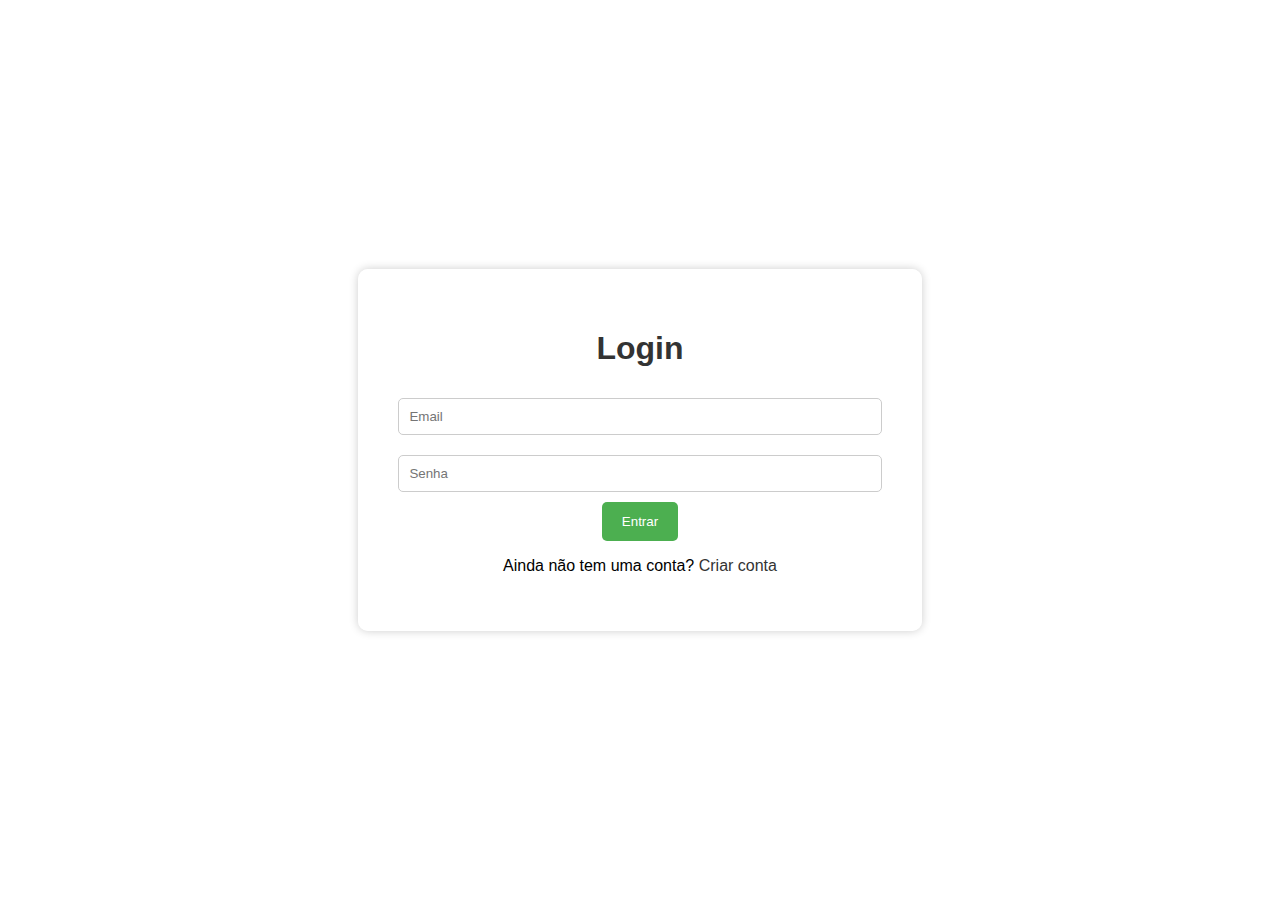
==== index.html @ 5a5d9e7c "Create index.html" ====
<!DOCTYPE html>
<html lang="pt-BR">
<head>
    <meta charset="UTF-8">
    <meta name="viewport" content="width=device-width, initial-scale=1.0">
    <title>Login</title>
    <style>
        body {
            margin: 0;
            padding: 0;
            font-family: 'Arial', sans-serif;
            background-image: url('img/fundo.jpg'); /* Substitua 'landscape.jpg' pelo nome da sua imagem */
            background-size: cover;
            background-position: center;
            display: flex;
            align-items: center;
            justify-content: center;
            min-height: 100vh;
        }

        .container {
            background-color: rgba(255, 255, 255, 0.8);
            padding: 40px;
            border-radius: 10px;
            box-shadow: 0px 0px 10px rgba(0, 0, 0, 0.2);
            text-align: center;
        }

        h1 {
            color: #333;
        }

        input[type="email"],
        input[type="password"] {
            width: 100%;
            padding: 10px;
            margin: 10px 0;
            border: 1px solid #ccc;
            border-radius: 5px;
            box-sizing: border-box;
        }

        input[type="submit"] {
            background-color: #4CAF50;
            color: white;
            padding: 12px 20px;
            border: none;
            border-radius: 5px;
            cursor: pointer;
        }

        a {
            color: #333;
            text-decoration: none;
        }

        a:hover {
            text-decoration: underline;
        }
    </style>
</head>
<body>
    <div class="container">
        <h1>Login</h1>
        <form>
            <input type="email" placeholder="Email" required>
            <input type="password" placeholder="Senha" required>
            <input type="submit" value="Entrar">
        </form>
        <p>Ainda não tem uma conta? <a href="#">Criar conta</a></p>
    </div>
</body>
</html>
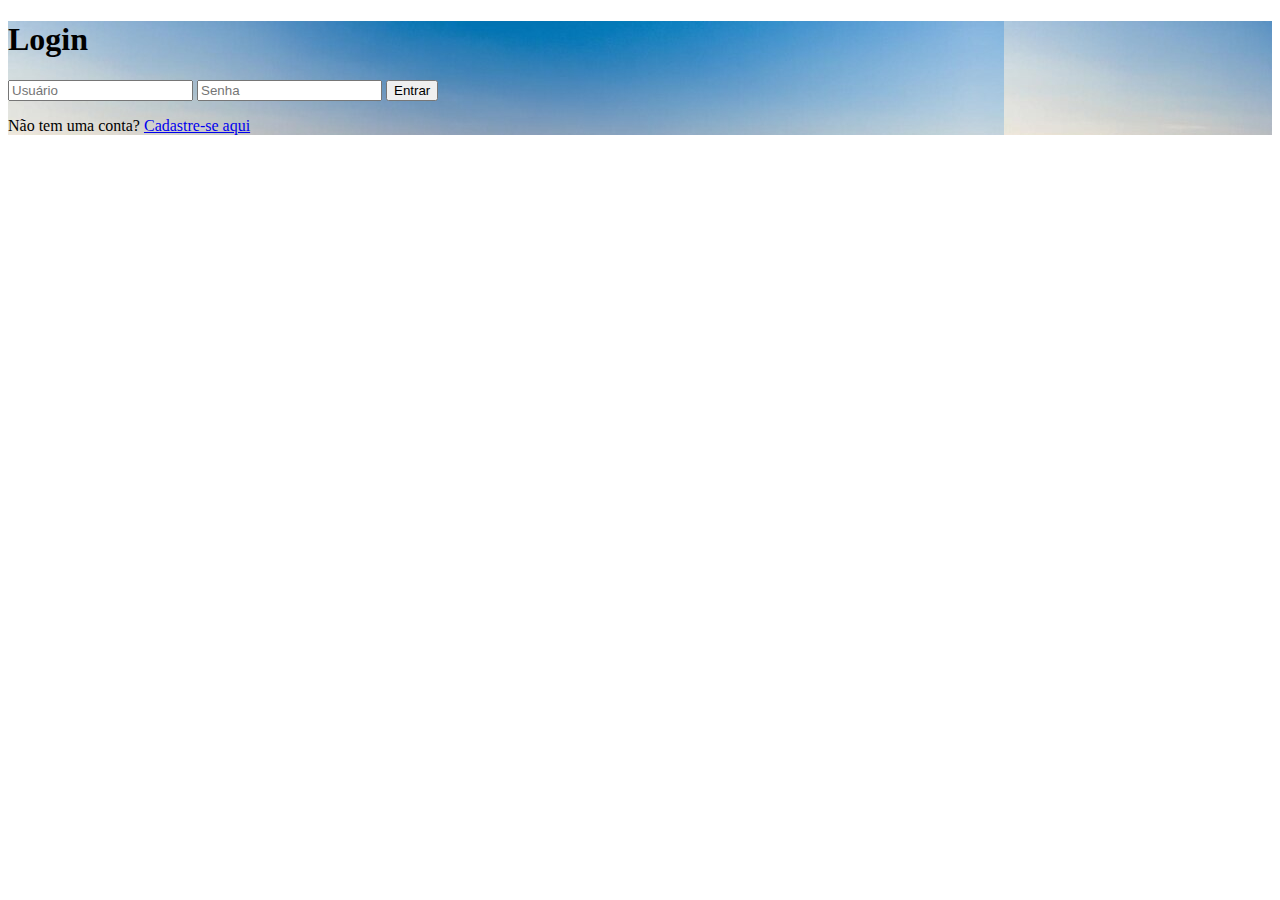
==== commit d3296bd4: "Update index.html" ====
--- a/index.html
+++ b/index.html
@@ -1,73 +1,20 @@
 <!DOCTYPE html>
-<html lang="pt-BR">
+<html>
 <head>
-    <meta charset="UTF-8">
-    <meta name="viewport" content="width=device-width, initial-scale=1.0">
-    <title>Login</title>
-    <style>
-        body {
-            margin: 0;
-            padding: 0;
-            font-family: 'Arial', sans-serif;
-            background-image: url('img/fundo.jpg'); /* Substitua 'landscape.jpg' pelo nome da sua imagem */
-            background-size: cover;
-            background-position: center;
-            display: flex;
-            align-items: center;
-            justify-content: center;
-            min-height: 100vh;
-        }
-
-        .container {
-            background-color: rgba(255, 255, 255, 0.8);
-            padding: 40px;
-            border-radius: 10px;
-            box-shadow: 0px 0px 10px rgba(0, 0, 0, 0.2);
-            text-align: center;
-        }
-
-        h1 {
-            color: #333;
-        }
-
-        input[type="email"],
-        input[type="password"] {
-            width: 100%;
-            padding: 10px;
-            margin: 10px 0;
-            border: 1px solid #ccc;
-            border-radius: 5px;
-            box-sizing: border-box;
-        }
-
-        input[type="submit"] {
-            background-color: #4CAF50;
-            color: white;
-            padding: 12px 20px;
-            border: none;
-            border-radius: 5px;
-            cursor: pointer;
-        }
-
-        a {
-            color: #333;
-            text-decoration: none;
-        }
-
-        a:hover {
-            text-decoration: underline;
-        }
-    </style>
+  <title>Relatorio Inteligente</title>
+  <link rel="stylesheet" href="style.css">
 </head>
 <body>
-    <div class="container">
-        <h1>Login</h1>
-        <form>
-            <input type="email" placeholder="Email" required>
-            <input type="password" placeholder="Senha" required>
-            <input type="submit" value="Entrar">
-        </form>
-        <p>Ainda não tem uma conta? <a href="#">Criar conta</a></p>
+  <div class="background-image" style="background-image: url('img/fundo.jpg');">
+    <div class="login-container">
+      <h1>Login</h1>
+      <form action="login.php" method="post">
+        <input type="text" name="username" placeholder="Usuário">
+        <input type="password" name="password" placeholder="Senha">
+        <button type="submit">Entrar</button>
+      </form>
+      <p>Não tem uma conta? <a href="register.php">Cadastre-se aqui</a></p>
     </div>
+  </div>
 </body>
 </html>
